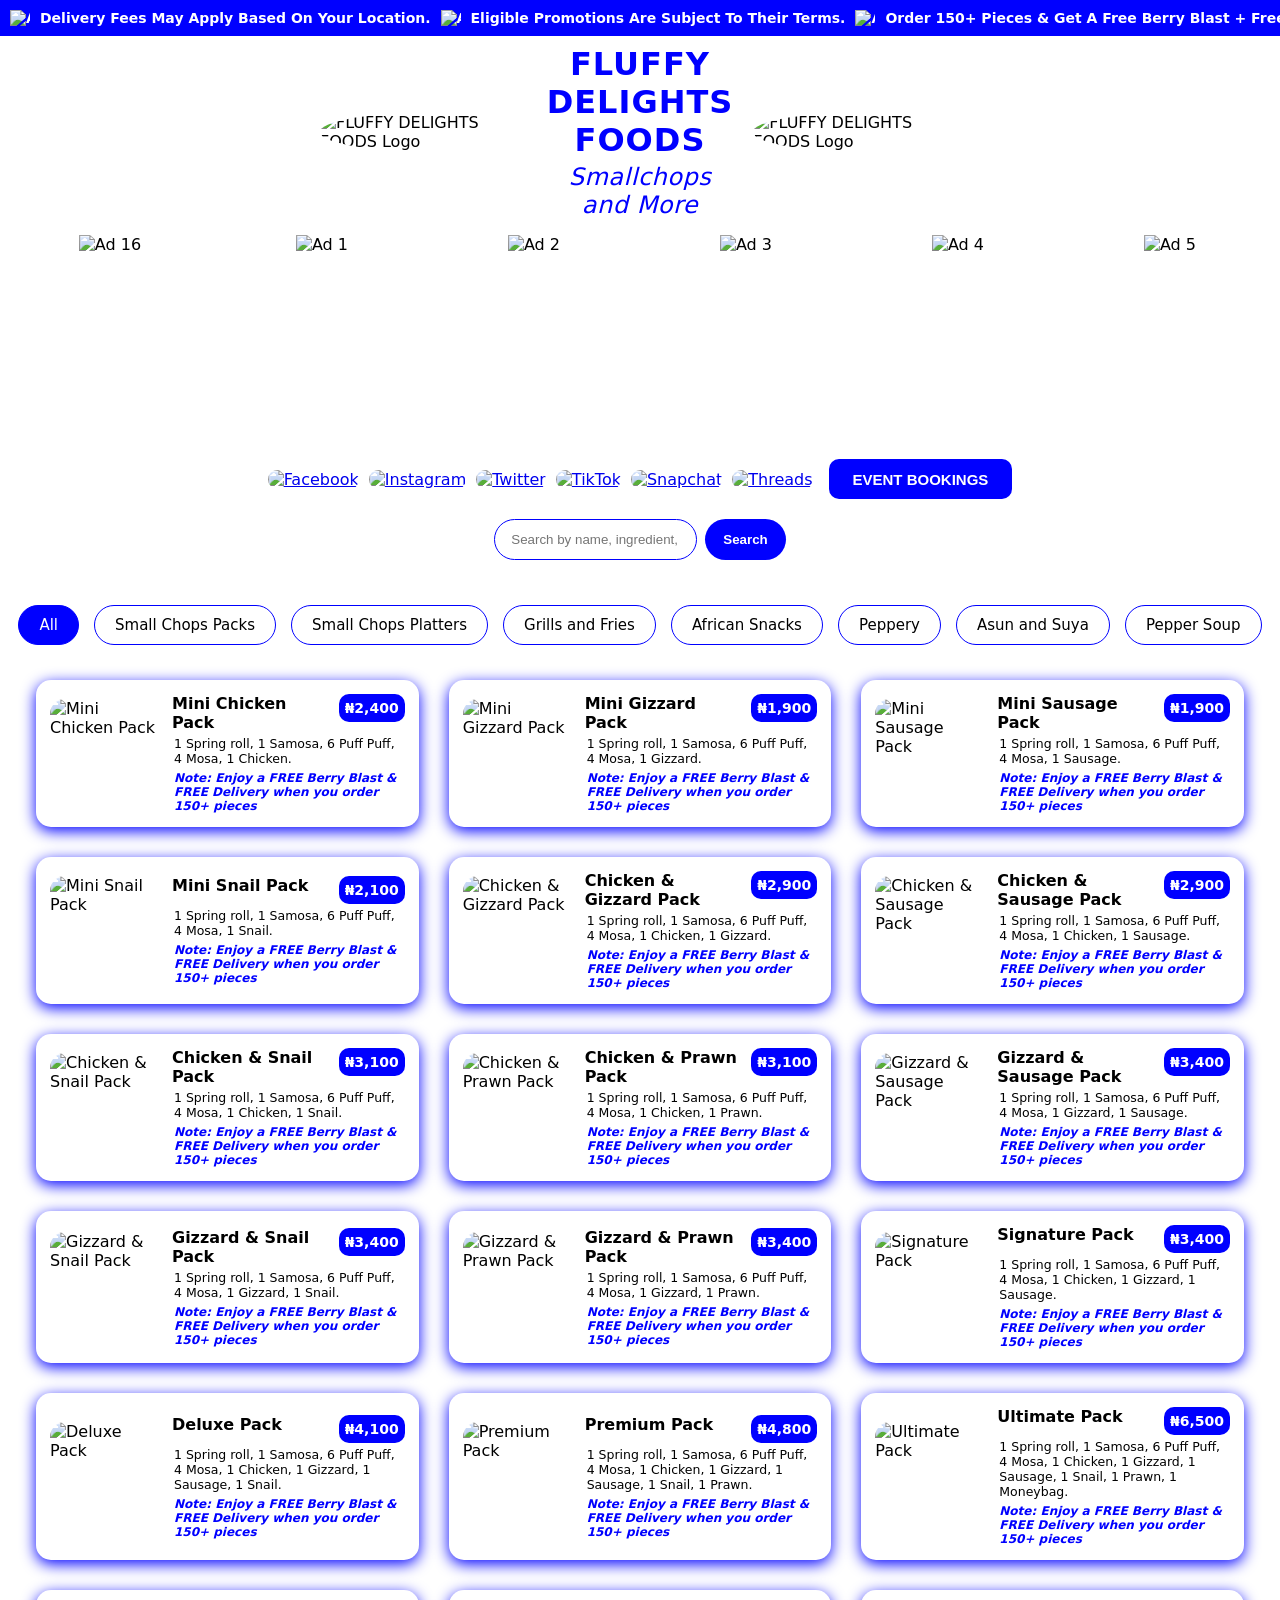
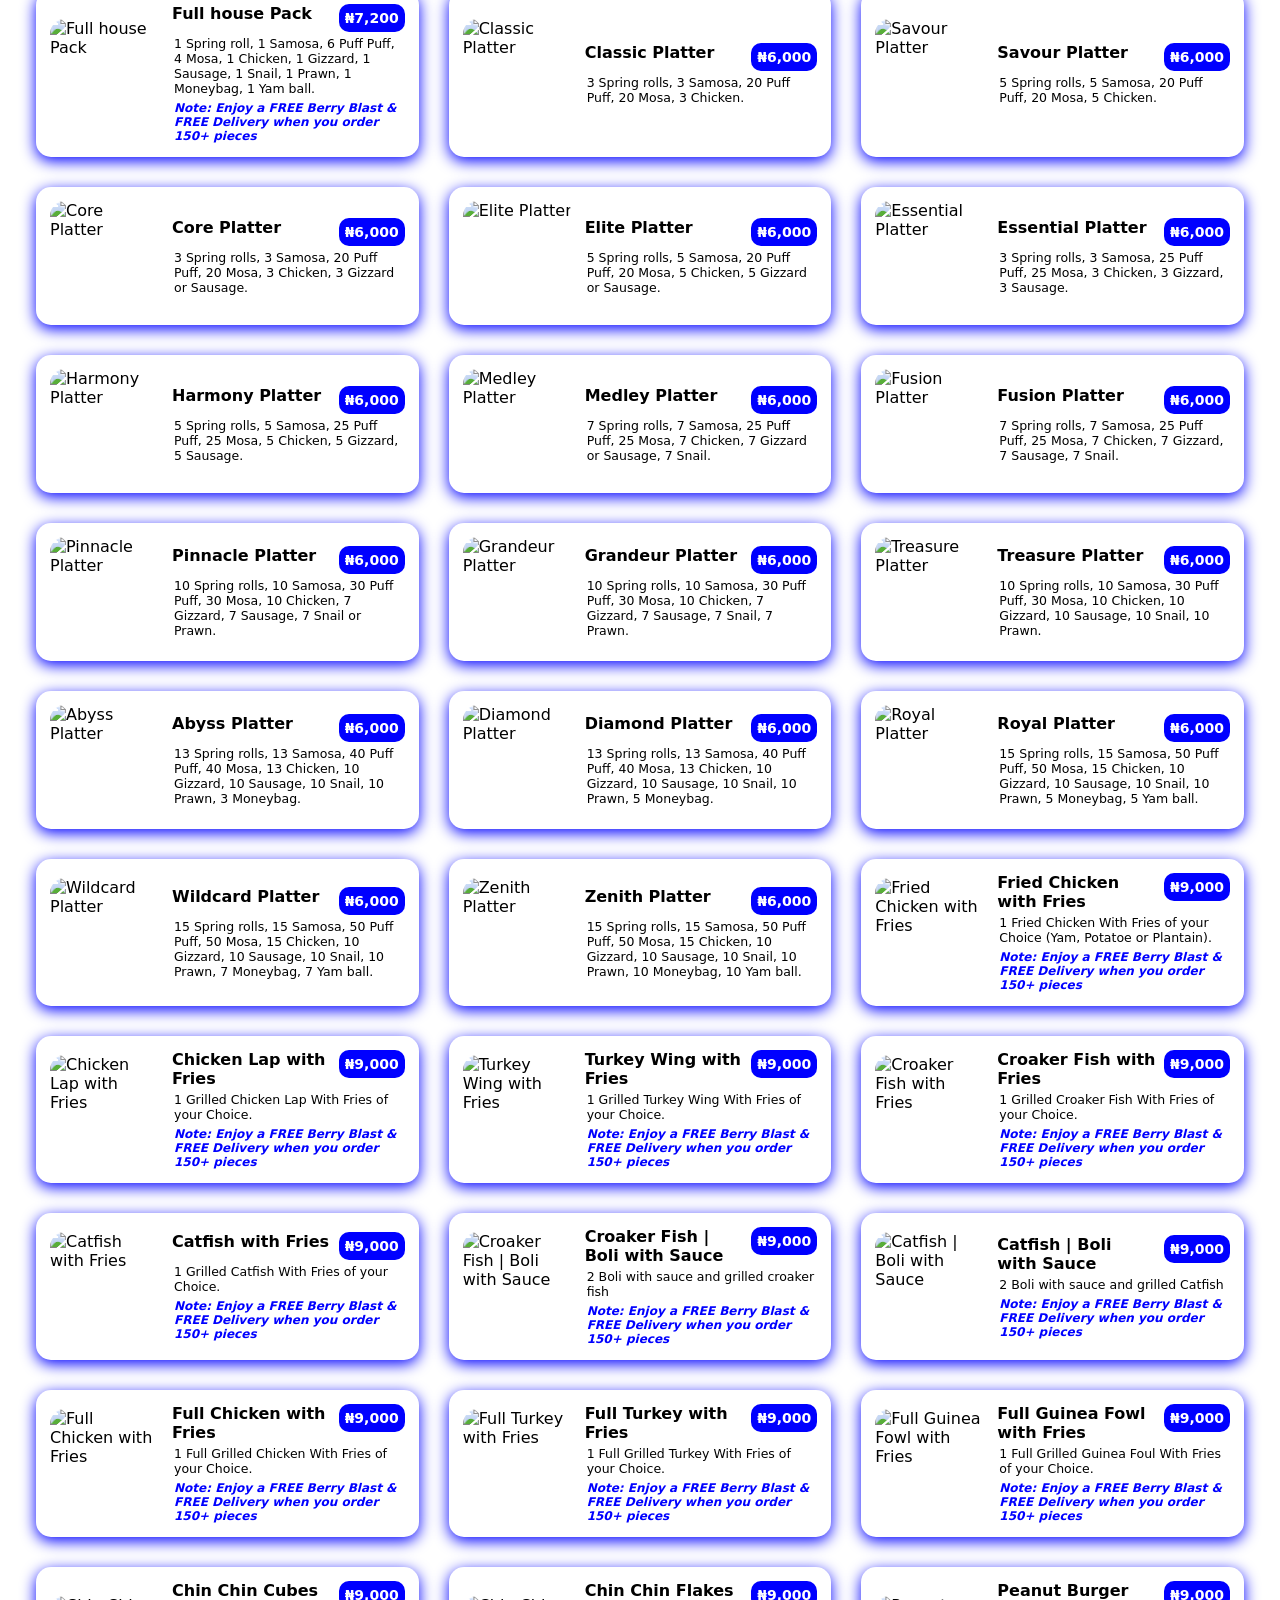
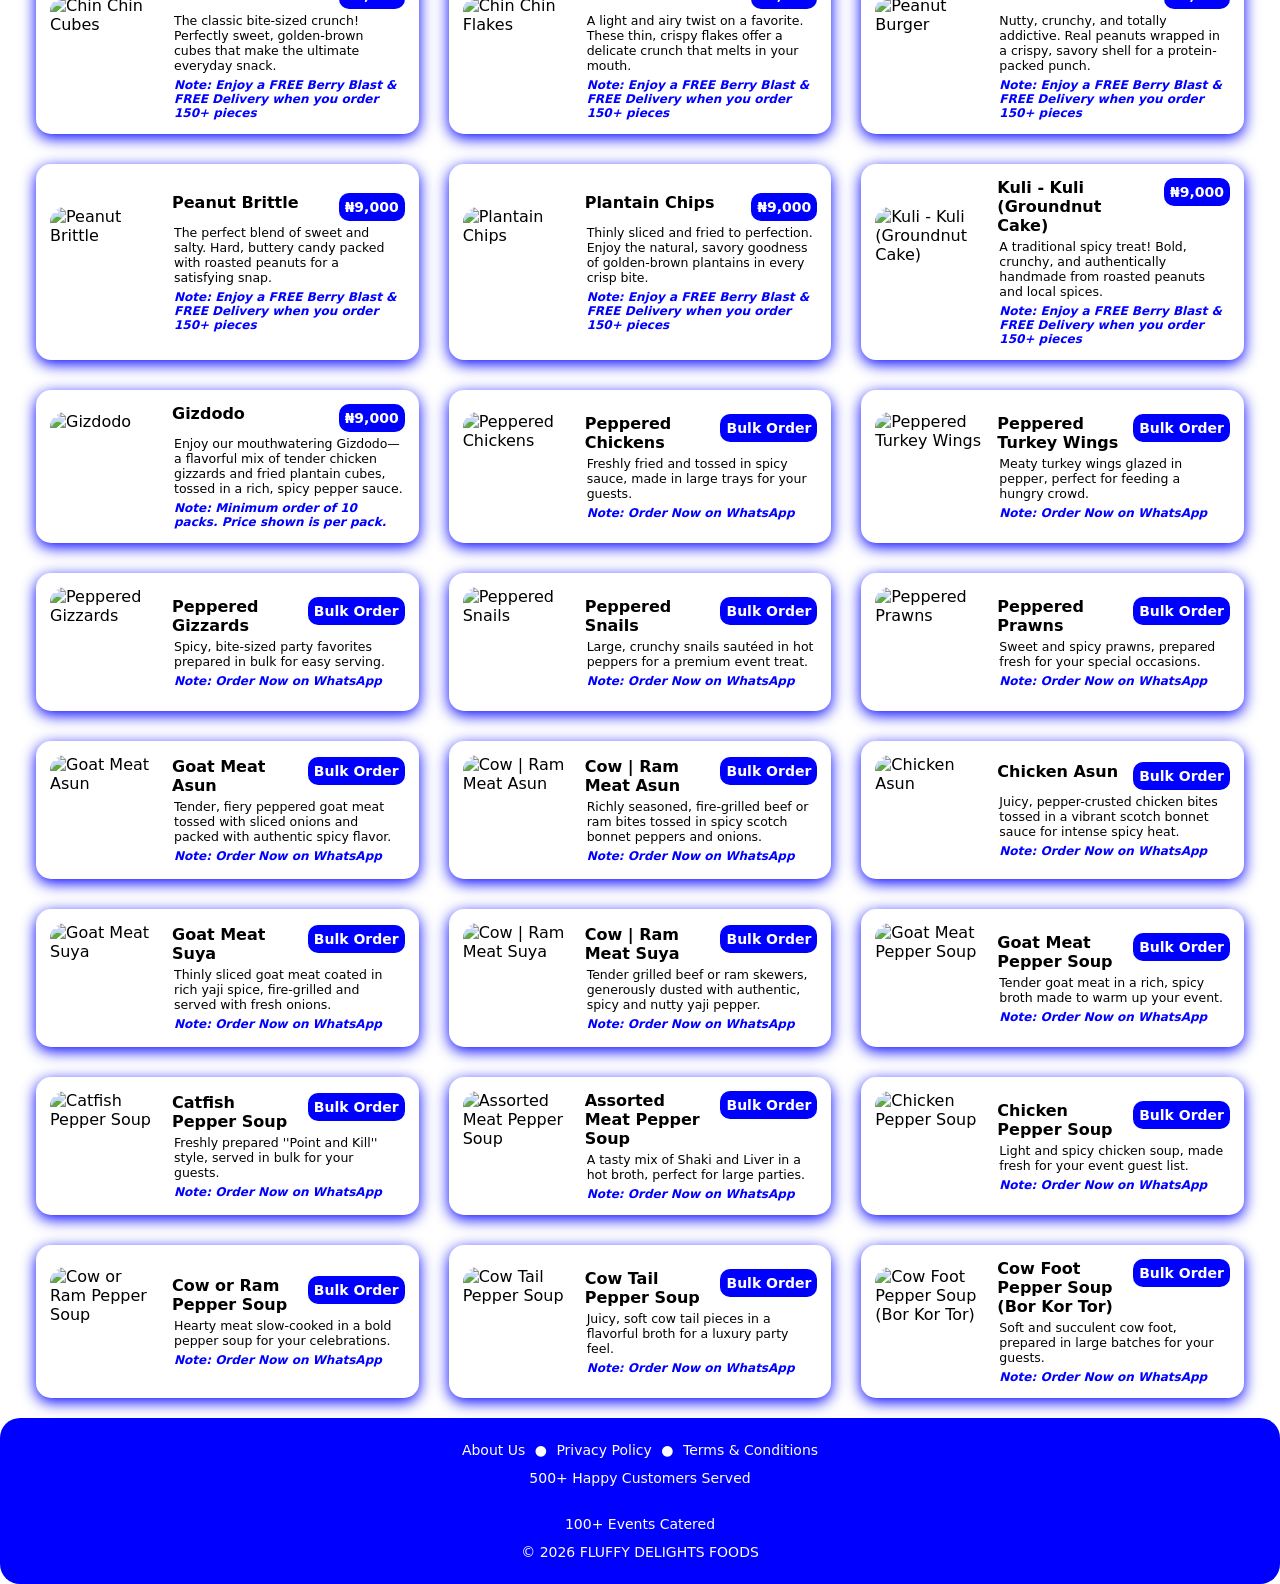
==== index.html @ ed309de6 "Add files via upload" ====
<!DOCTYPE html>
<html lang="en">
<head>
  <meta charset="UTF-8" />
  <meta name="viewport" content="width=device-width, initial-scale=1, viewport-fit=cover">
  <meta name="theme-color" content="#0000FF">
  <meta name="description" content="FLUFFY DELIGHTS FOODS — Small chops, grills, snacks and event catering. Order through WhatsApp.">
  <meta property="og:title" content="FLUFFY DELIGHTS FOODS">
  <meta property="og:description" content="Small chops, grills, snacks and event catering.">
  <meta property="og:type" content="website">
  <link rel="icon" href="icons/logo.svg" type="image/svg+xml">
  <link rel="stylesheet" href="style.css" />
  <title>FLUFFY DELIGHTS FOODS — Smallchops and More</title>
</head>

<body>
<!-- ===== SPLASH SCREEN ===== -->
<div id="splash-screen">
  <img src="icons/logo.svg" alt="Fluffy Delights Foods Logo" class="splash-logo">
</div>


  <!-- ===== HEADER ===== -->
<header>
  <div class="security-alert-bar">
      <div class="scroll-container">
          <span class="security-alert-text">
              <img src="icons/alert-icon.svg" alt="Alert" class="alert-icon">
              Delivery Fees May Apply Based On Your Location.
          </span>
        
          <span class="security-alert-text">
              <img src="icons/alert-icon.svg" alt="Alert" class="alert-icon">
              Eligible Promotions Are Subject To Their Terms.
          </span>
        
          <span class="security-alert-text">
              <img src="icons/alert-icon.svg" alt="Alert" class="alert-icon">
              Order 150+ Pieces & Get A Free Berry Blast + Free Delivery — Terms & Conditions Apply.
          </span>
        
          <span class="security-alert-text">
              <img src="icons/alert-icon.svg" alt="Alert" class="alert-icon">
              Planning An Event? Tap "EVENT BOOKINGS" To Reserve Your Spot On WhatsApp.
          </span>
        
          <span class="security-alert-text">
              <img src="icons/alert-icon.svg" alt="Alert" class="alert-icon">
              Freshly Made Small Chops & Pastries Prepared Daily.
          </span>
        
          <span class="security-alert-text">
              <img src="icons/alert-icon.svg" alt="Alert" class="alert-icon">
              Over 500+ Happy Customers Served & 100+ Events Catered.
          </span>
        
          <span class="security-alert-text">
              <img src="icons/alert-icon.svg" alt="Alert" class="alert-icon">
              Unbeatable Flavour & Quality For Weddings, Birthdays & Corporate Events.
          </span>
        
          <span class="security-alert-text">
              <img src="icons/alert-icon.svg" alt="Alert" class="alert-icon">
              Fast & Reliable Dispatch Riders Bring Your Order Straight To Your Door.
          </span>
        
          <span class="security-alert-text">
              <img src="icons/alert-icon.svg" alt="Alert" class="alert-icon">
              Fresh Ingredients Daily — Made With Care For Satisfying Every Craving.
          </span>
        
          <span class="security-alert-text">
              <img src="icons/alert-icon.svg" alt="Alert" class="alert-icon">
              Elevate Your Gatherings With Our Signature Small Chops Platters.
          </span>
        
          <span class="security-alert-text">
              <img src="icons/alert-icon.svg" alt="Alert" class="alert-icon">
              Bulk Peppered Meats, Suya & Pepper Soup Available For All Occasions.
          </span>
        
          <span class="security-alert-text">
              <img src="icons/alert-icon.svg" alt="Alert" class="alert-icon">
              Need Custom Packages For Your Next Event? Chat With Us Today.
          </span>
      </div>
  </div>

      <div class="logo left-logo">
        <img src="icons/logo.svg" alt="FLUFFY DELIGHTS FOODS Logo">
      </div>

      <div class="brand-block">
        <h1 class="brand">FLUFFY DELIGHTS FOODS</h1>
        <p class="slogan"><em>Smallchops and More</em></p>
      </div>

      <div class="logo right-logo">
        <img src="icons/logo.svg" alt="FLUFFY DELIGHTS FOODS Logo">
      </div>
</header>

  <!-- ===== HERO SECTION ===== -->
  <section class="hero">
    <div class="hero-slider-wrapper">
      <div class="hero-slider" id="heroSlider">
          <!-- Slide 1 -->
          <div class="slide active">
            <img src="images/ads-image/ad1.jpg" alt="Ad 1">
          </div>
          <!-- Slide 2 -->
          <div class="slide">
            <img src="images/ads-image/ad2.jpg" alt="Ad 2">
          </div>
          <!-- Slide 3 -->
          <div class="slide">
            <img src="images/ads-image/ad3.jpg" alt="Ad 3">
          </div>
          <!-- Slide 4 -->
          <div class="slide">
            <img src="images/ads-image/delivery1.jpg" alt="Ad 4">
          </div>
          <!-- Slide 5 -->
          <div class="slide">
            <img src="images/ads-image/ad4.jpg" alt="Ad 5">
          </div>
          <!-- Slide 6 -->
          <div class="slide">
            <img src="images/ads-image/ad5.jpg" alt="Ad 6">
          </div>
          <!-- Slide 7 -->
          <div class="slide">
            <img src="images/ads-image/ad6.jpg" alt="Ad 7">
          </div>
          <!-- Slide 8 -->
          <div class="slide">
            <img src="images/ads-image/delivery2.jpg" alt="Ad 8">
          </div>
          <!-- Slide 9 -->
          <div class="slide">
            <img src="images/ads-image/ad7.jpg" alt="Ad 9">
          </div>
          <!-- Slide 10 -->
          <div class="slide">
            <img src="images/ads-image/ad8.jpg" alt="Ad 10">
          </div>
          <!-- Slide 11 -->
          <div class="slide">
            <img src="images/ads-image/ad9.jpg" alt="Ad 11">
          </div>
          <!-- Slide 12 -->
          <div class="slide">
            <img src="images/ads-image/delivery3.png" alt="Ad 12">
          </div>
		      <!-- Slide 13 -->
          <div class="slide">
            <img src="images/ads-image/ad10.jpg" alt="Ad 13">
          </div>
		      <!-- Slide 14 -->
          <div class="slide">
            <img src="images/ads-image/ad11.jpg" alt="Ad 14">
          </div>
		      <!-- Slide 15 -->
          <div class="slide">
            <img src="images/ads-image/ad12.jpg" alt="Ad 15">
          </div>
		      <!-- Slide 16 -->
          <div class="slide">
            <img src="images/ads-image/delivery4.png" alt="Ad 16">
          </div>
      </div>
    </div>

      <div class="cta-row">
        <div class="social-icons">
          <a href="https://www.facebook.com/profile.php?id=61591201071237"><img src="icons/facebook.svg" alt="Facebook"></a>
          <a href="https://www.instagram.com/fluffy_delights_foods?igsh=bGd2MjNxODZhdTVv"><img src="icons/instagram.svg" alt="Instagram"></a>
          <a href="https://x.com/fluffydelifoods?t=sFm2RY4wuWcKCbXJcmjcpg&s=09"><img src="icons/twitter.svg" alt="Twitter"></a>
          <a href="https://www.tiktok.com/@fluffy_delights_foods?_r=1&_t=ZM-91b8thCp9ci"><img src="icons/tiktok.svg" alt="TikTok"></a>
          <a href="https://www.snapchat.com/add/fluffydelifoods?share_id=48Y5LKq58go&locale=en-US"><img src="icons/snapchat.svg" alt="Snapchat"></a>
          <a href="https://www.threads.com/@fluffy_delights_foods"><img src="icons/threads.svg" alt="Threads"></a>
        </div>

        <button class="cta" id="bookEventBtn">EVENT BOOKINGS</button>
      </div>
    </section>

    <!-- ===== SEARCH ===== -->
    <div class="search-row">
      <input type="text" id="searchInput" placeholder="Search by name, ingredient, or category..." onkeyup="searchProduct()" />
      <button onclick="searchProduct()">Search</button>
    </div>

    <!-- ===== CATEGORY ===== -->
    <nav class="categories" id="categories">
      <div class="chip active" data-category="all">All</div>
      <div class="chip" data-category="small chops packs">Small Chops Packs</div>
      <div class="chip" data-category="small chops platters">Small Chops Platters</div>
      <div class="chip" data-category="grills and fries">Grills and Fries</div>
      <div class="chip" data-category="african snacks">African Snacks</div>
      <div class="chip" data-category="peppery">Peppery</div>
      <div class="chip" data-category="asun and suya">Asun and Suya</div>
      <div class="chip" data-category="pepper soup">Pepper Soup</div>
    </nav>

    <!-- ===== PRODUCTS ===== -->
    <div class="products-desktop-wrapper">
      <section class="products" id="productsList"></section>
    </div>


    <!-- ===== FOOTER ===== -->
    <footer>
      <div class="footer-links">
        <a href="about.html">About Us</a> ●
        <a href="privacy.html">Privacy Policy</a> ●
        <a href="terms.html">Terms & Conditions</a>
      </div>

      <div class="footer-stats">
        <span>500+ Happy Customers Served</span>
        <span>100+ Events Catered</span>
      </div>

      <div class="footer-copyright">© <span id="copyright-year"></span> FLUFFY DELIGHTS FOODS</div>
    </footer>

  <script src="script.js"></script>
</body>
</html>
---- style.css ----
:root {
--accent: #0000FF;
--bg: #FFF;
--text: #000;
}

* { box-sizing: border-box; }


body {
font-family: "Poppins", system-ui, sans-serif;
background: var(--bg);
color: var(--text);
margin: 0;
padding: 0;
display: flex;
flex-direction: column;
min-height: 100vh;
}



/* ===== SPLASH SCREEN ===== */
#splash-screen {
  position: fixed;
  top: 0;
  left: 0;
  width: 100%;
  height: 100%;
  background-color: var(--accent);
  display: flex;
  justify-content: center;
  align-items: center;
  z-index: 9999;
  transition: opacity 0.5s ease, visibility 0.5s ease;
}

.splash-logo {
  width: 250px;
  height: 250px;
  border-radius: 50%;
  object-fit: cover;
  animation: splash-pulse 1.8s ease-in-out infinite;
}

#splash-screen.fade-out {
  opacity: 0;
  visibility: hidden;
  pointer-events: none;
}

@keyframes splash-pulse {
  0% { transform: scale(0.95); opacity: 0.8; }
  50% { transform: scale(1.05); opacity: 1; }
  100% { transform: scale(0.95); opacity: 0.8; }
}



/* ===== HEADER ===== */
header {
  display: flex;
  align-items: center;
  margin-top: 35px;
  padding-top: env(safe-area-inset-top);
  padding-right: 16px;
  padding-left: 16px;
  gap: 8px;
}

.logo img {
  width: auto;
  height: 50px;
  border-radius: 50%;
  object-fit: cover;
}

.brand-block {
  flex: 1;
  text-align: center;
}

.brand {
  font-size: 1.1rem;
  font-weight: 700;
  color: var(--accent);
  margin: 0;
  text-align: center;
}

.slogan {
  font-size: 0.85rem;
  letter-spacing: 0.5px;
  color: var(--accent);
  margin: 0px;
  font-style: italic;
}


/* ===== SECURITY ALERT BAR ===== */
.security-alert-bar {
    background-color: var(--accent);
    color: #FFFFFF;
    padding: 5px;
    position: fixed;
    top: 0;
    left: 0;
    width: 100%;
    z-index: 1000;
    overflow: hidden;
}

.scroll-container {
    display: flex;
    width: max-content;
    animation: scroll-text 60s linear infinite;
}

.security-alert-text {
    display: flex;
    align-items: center;
    white-space: nowrap;
    padding-right: 10px;
    font-size: 14px;
    font-weight: 500;
}

.alert-icon {
    width: 20px;
    height: auto;
    margin-right: 10px;
}

@keyframes scroll-text {
    0% {
        transform: translateX(10vw);
    }
    100% {
        transform: translateX(-95%);
    }
}


/* ===== HERO ===== */
.hero {
  margin-top: 2px;
  text-align: center;
}

.hero-slider-wrapper {
  position: relative;
  width: 100%;
  max-width: 100vw;
  overflow: hidden;
  display: flex;
  justify-content: center;
}

.hero-slider {
  display: flex;
  gap: 12px;
  width: 100%;
  padding: 4px 0;
  will-change: transform;
  overflow: visible;
 /* Centering 2 slides (170px * 2 = 340px + 12px gap = 352px / 2 = 176px) */
  padding-left: calc(50% - 176px);
}

.slide {
  flex: 0 0 170px;
  height: 170px;
  border-radius: 15px;
  overflow: hidden;
}

.slide img {
  width: 100%;
  height: 100%;
  object-fit: cover;
}


/* ===== CTA ROW ===== */
.cta-row {
display: flex;
justify-content: center;
gap: 12px;
margin-top: 8px;
padding-right: 16px;
padding-left: 16px;
}

.social-icons {
display: flex;
gap: 6px;
align-items: center;
}

.social-icons a img {
height: 34px;
width: auto;
border-radius: 10px;
}

.social-icons a img:hover {
transform: scale(1.1);
}

.cta {
background: var(--accent);
color: #fff;
padding: 10px 7px;
border-radius: 10px;
font-weight: 600;
border: none;
text-align: center;
height: 34px;
cursor: pointer;
white-space: nowrap;
}

.cta:hover {
transform: scale(1.1);
}


@keyframes pulse {
0% { transform: scale(1); opacity: 1; }
50% { transform: scale(1.08); opacity: 0.9; }
100% { transform: scale(1); opacity: 1; }
}


/* ===== SEARCH ===== */
.search-row {
display: flex;
gap: 8px;
margin-top: 10px;
padding-right: 16px;
padding-left: 16px;
}

.search-row input {
flex: 1;
padding: 12px 16px;
border-radius: 999px;
border: 1px solid var(--accent);
outline: none;
}

.search-row button {
background: var(--accent);
color: #fff;
border: none;
padding: 12px 18px;
border-radius: 999px;
font-weight: 600;
cursor: pointer;
}


/* ===== CATEGORIES ===== */
.categories {
display: flex;
gap: 12px;
overflow-x: auto;
padding: 10px 16px;
margin-top: 5px;
}

.chip {
white-space: nowrap;
padding: 8px 14px;
border-radius: 999px;
background: #fff;
border: 1px solid var(--accent);
font-size: 14px;
cursor: pointer;
}

.chip.active {
background: var(--accent);
color: #fff;
border-color: var(--accent);
}


/* ===== PRODUCTS ===== */
.products {
display: flex;
flex-direction: column;
gap: 18px;
margin-top: 10px;
padding-right: 16px;
padding-left: 16px;
}

.product-card {
display: flex;
gap: 12px;
align-items: center;
background: #fff;
padding: 10px;
border-radius: 15px;
box-shadow: 0 1px 7px var(--accent);
transition: transform 0.2s ease;
cursor: pointer;
}

.prod-meta {
  flex: 1;
  min-width: 0;
}

.product-card:hover { transform: scale(1.03); }

.product-card img {
width: 110px;
height: 110px;
border-radius: 15px;
object-fit: cover;
animation: pulse 2s infinite;
}

.prod-meta h3 {
margin: 0 0 6px 0;
font-size: 16px;
}

.prod-meta p {
font-size: 12.5px;
color: #000;
margin: 0 2px;
}


/* ===== PRODUCT HEADER (name + price box) ===== */
.prod-header {
display: flex;
justify-content: space-between;
align-items: flex-start;
gap: 8px;
margin-bottom: 4px;
}

.prod-header h3 {
margin: 0;
font-size: 15px;
font-weight: 600;
color: #000;
word-break: break-word;
}


/* ===== PRICE BOX ===== */
.price-box {
background: var(--accent);
color: #FFF;
padding: 6px;
border-radius: 10px;
font-size: 14px;
font-weight: 600;
white-space: nowrap;
text-align: center;
}


/* ===== ABOUT, PRIVACY, TERMS CONTAINER MATCHING PRODUCTS ===== */
.about-container, .privacy-container, .terms-container {
  padding-right: 16px;
  padding-left: 16px;
  margin-top: 10px;
  line-height: 1.4;
}

.about-container, .privacy-container, .terms-container, .products-desktop-wrapper {
  margin-bottom: 20px;
}


/* ===== FOOTER ===== */
footer {
  background: var(--accent);
  color: #FFF;
  text-align: center;
  font-size: 14px;
  font-weight: 500;
  padding: 12px 0;
  border-radius: 15px;
  margin-top: auto;
}

footer a {
  color: #FFF;
  text-decoration: none;
  margin: 0 5px;
  font-weight: 500;
}


/* ===== PRODUCT NOTE STYLE ===== */
.prod-meta p.note {
  color: var(--accent);
  font-style: italic;    
  font-size: 12px;
  padding-top: 5px;
  font-weight: 600;
}

.note::before {
  content: "Note: ";
  font-weight: 600;
}


/* ===== Footer links container ===== */
.footer-links {
  margin-bottom: 5px;
}


/* ===== Copyright text ===== */
.footer-copyright {
  font-size: 14px;
}

footer a:hover {
  text-decoration: underline;
}


/* ===== FOOTER Stats Layout ===== */
.footer-stats {
  display: flex;
  flex-direction: column;
  align-items: center;
  justify-content: center;
  gap: 8px;
  font-size: 14px;
  margin-top: 5px;
  margin-bottom: 5px;
}

.footer-stats span {
  display: block;
  white-space: nowrap;
  text-align: center;
}



/* =PREVENT IMAGE SAVING & LONG PRESS= Disable mobile tap/hold popups & selections on images */
img {
  -webkit-touch-callout: none; /* Disables long-press menu on iOS Safari */
  -webkit-user-select: none;   /* Safari */
  -khtml-user-select: none;    /* Konqueror HTML */
  -moz-user-select: none;      /* Old Firefox */
  -ms-user-select: none;       /* Internet Explorer/Edge */
  user-select: none;          /* Non-prefixed version, currently supported by Chrome, Edge, Opera and Firefox */
  -webkit-user-drag: none;     /* Disables image dragging in WebKit browsers */
}



/* ==========================================
   ===== DESKTOP Responsive Overrides ======
   ========================================== */

@media screen and (min-width: 768px) {
    header {
      margin-top: 35px;
      padding: 10px 25%;
      border-radius: 15px;
      gap: 20px;
    }


  /* ===== SECURITY ALERT BAR ===== */
  .security-alert-bar {
      background-color: var(--accent);
      color: #FFFFFF;
      padding: 10px;
      position: fixed;
      top: 0;
      left: 0;
      width: 100%;
      z-index: 1000;
      overflow: hidden;
  }

  .scroll-container {
      display: flex;
      width: max-content;
      animation: scroll-text 60s linear infinite;
  }

  .security-alert-text {
      display: flex;
      align-items: center;
      white-space: nowrap;
      padding-right: 10px;
      font-size: 14px;
      font-weight: 700;
  }

  .alert-icon {
      width: 20px;
      height: auto;
      margin-right: 10px;
  }

  @keyframes scroll-text {
      0% {
          transform: translateX(10vw);
      }
      100% {
          transform: translateX(-95%);
      }
  }


    .logo img {
      height: 70px;
    }

    .brand {
      font-size: 2rem;
      letter-spacing: 1px;
    }

    .slogan {
      font-size: 1.5rem;
      margin-top: 4px;
    }


  
  /* Centering 2 desktop slides (200px * 2 = 400px + 12px gap = 412px / 2 = 206px) */
    .hero-slider {
      padding-left: calc(50% - 206px);
    }
  
    .slide {
      flex: 0 0 200px;
      height: 200px; 
    }


  
    .cta-row {
      margin-top: 20px;
      justify-content: center;
      gap: 16px;
    }

    .social-icons {
      gap: 10px;
    }

    .social-icons a img {
      height: 40px;
      width: 32px;
    }

    .cta {
      height: 40px;
      padding: 0 24px;
      font-size: 15px;
      display: flex;
      align-items: center;
    }

    .search-row {
      max-width: 600px;
      margin: 20px auto 20px auto;
    }

    .categories {
      justify-content: center;
      overflow-x: visible;
      flex-wrap: nowrap;
      gap: 15px;
      margin-top: 15px;
      padding: 10px;
    }

    .chip {
      font-size: 15px;
      padding: 10px 20px;
      transition: all 0.2s ease-in-out;
    }

    .chip:hover {
      background-color: rgba(0, 0, 255, 0.1);
      transform: scale(1.1);
    }


    /* ===== DESKTOP GRID SYSTEM FOR PRODUCTS ===== */
    .products-desktop-wrapper {
      display: flex;
      justify-content: center;
      width: 100%;
      margin-top: 15px;
      padding: 0 20px;
    }

    .products {
      display: grid;
      grid-template-columns: repeat(auto-fill, minmax(360px, 1fr));
      gap: 30px;
      width: 100%;
      max-width: 1400px;
    }

    .product-card {
      padding: 14px;
      box-shadow: 0 4px 15px var(--accent);
      height: 100%;
    }

    .product-card img {
      width: 110px;
      height: 110px;
      flex-shrink: 0;
    }

    .prod-meta h3 {
      font-size: 16px;
    }

    .prod-header h3 {
      font-size: 16px;
      font-weight: 700;
    }

    .about-container, .privacy-container, .terms-container {
      max-width: 1200px;
      margin-left: auto;
      margin-right: auto;
      padding-right: 30px;
      padding-left: 30px;
    }


    /* ===== FOOTER ALIGNMENT ENHANCEMENTS ===== */
    footer {
      padding: 24px;
      margin-top: auto;
      border-radius: 20px;
    }

    .footer-stats {
      gap: 30px;
      font-size: 14px;
      margin: 12px 0;
    }
}
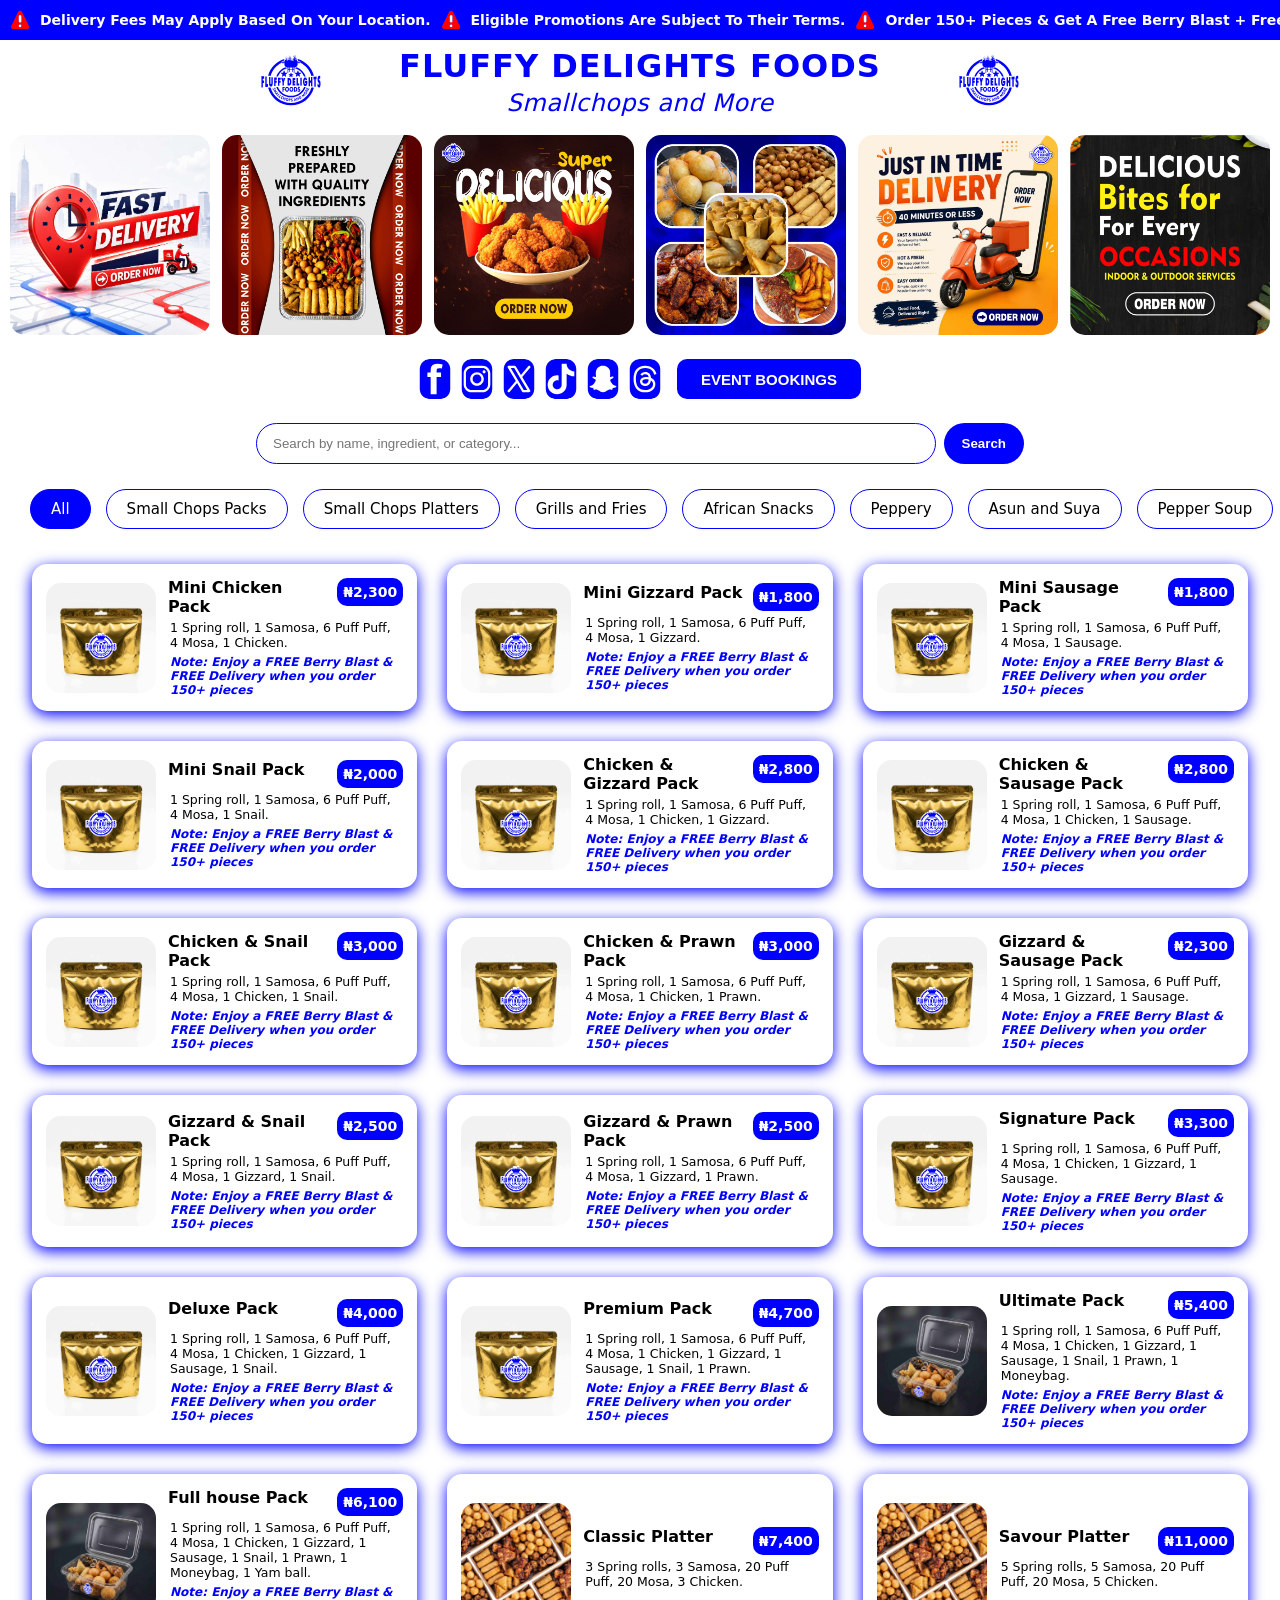
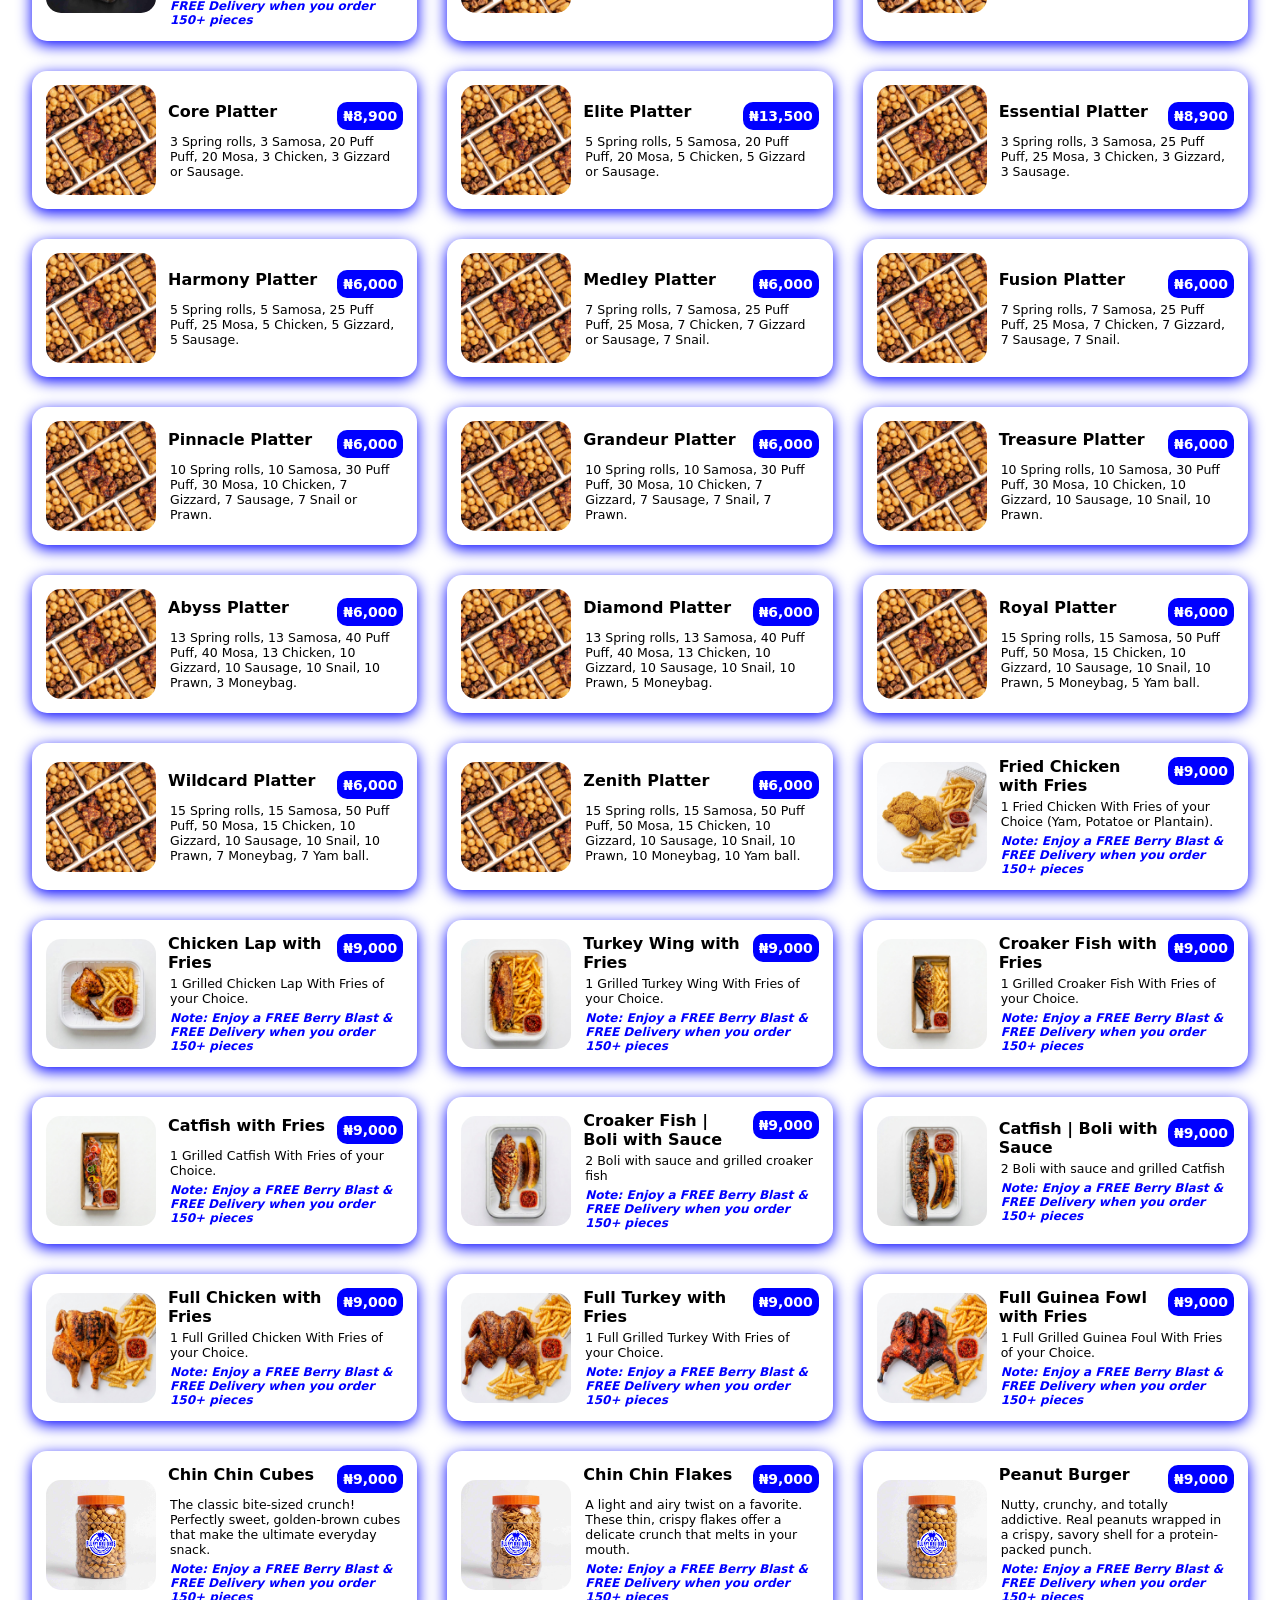
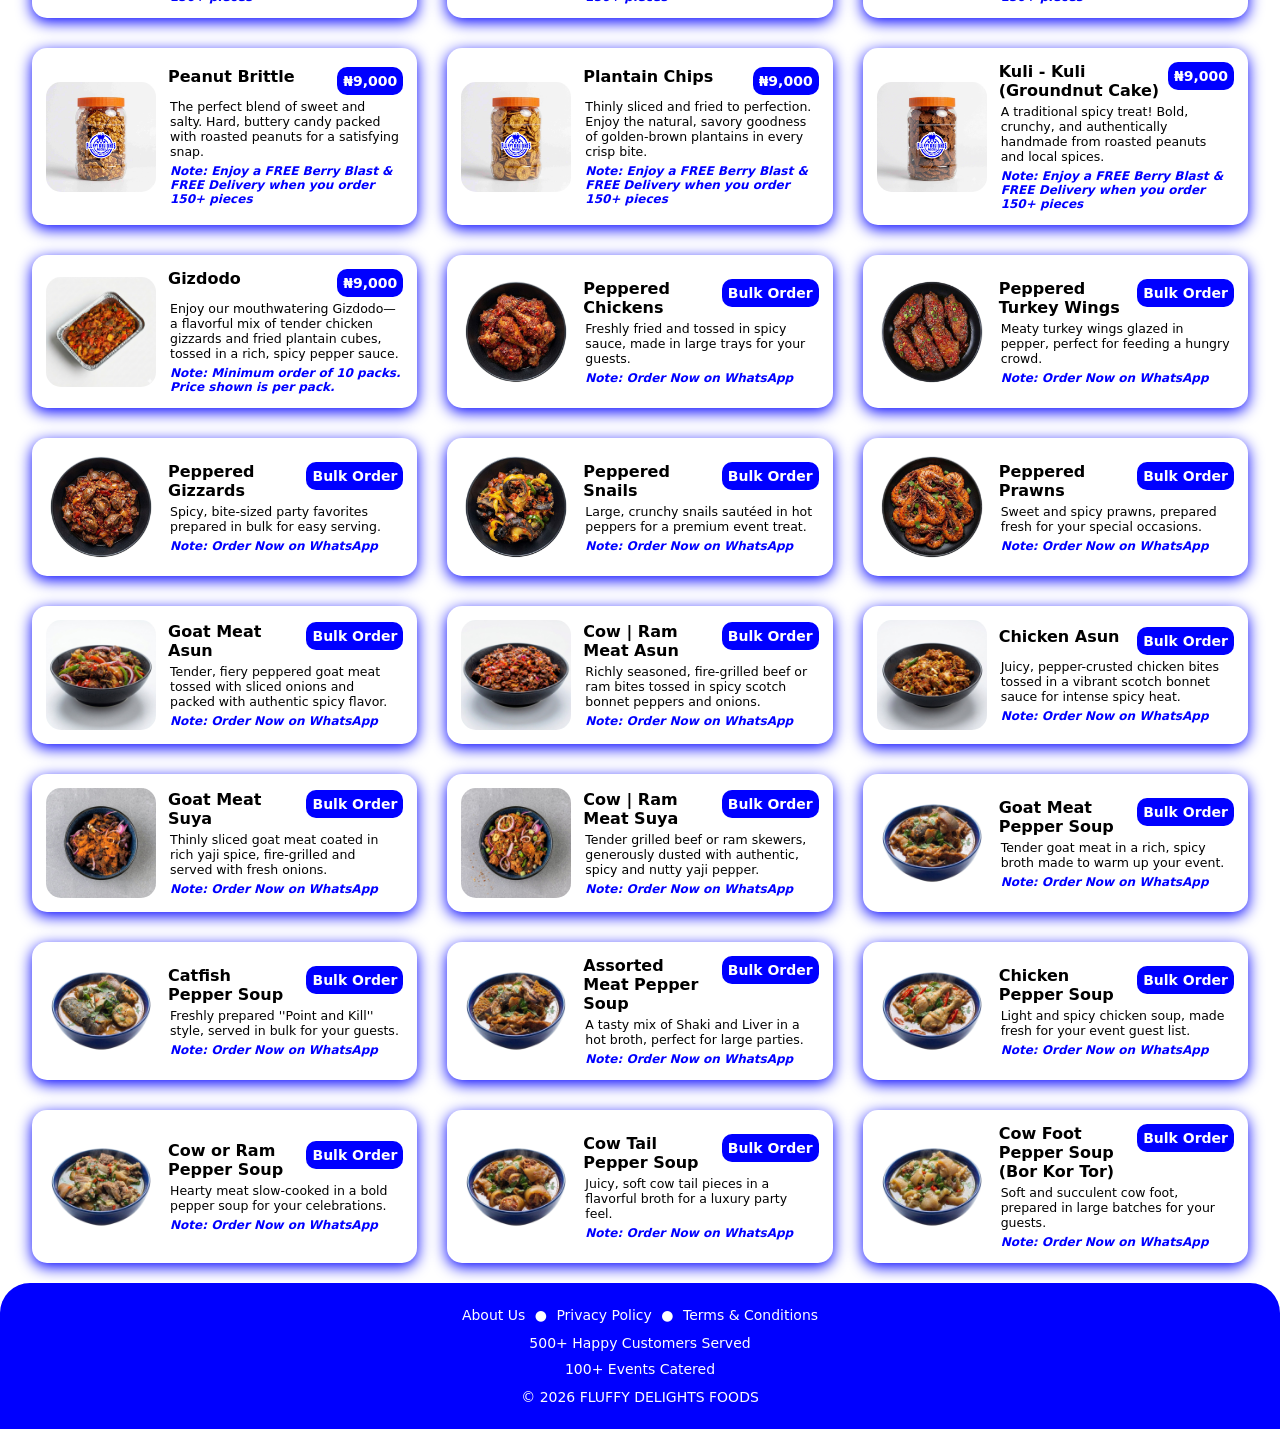
==== commit 8bef35b2: "Add files via upload" ====
--- a/index.html
+++ b/index.html
@@ -106,67 +106,67 @@
       <div class="hero-slider" id="heroSlider">
           <!-- Slide 1 -->
           <div class="slide active">
-            <img src="images/ads-image/ad1.jpg" alt="Ad 1">
+            <img src="images/ads-image/image-001.jpg" alt="Ad 1">
           </div>
           <!-- Slide 2 -->
           <div class="slide">
-            <img src="images/ads-image/ad2.jpg" alt="Ad 2">
+            <img src="images/ads-image/image-002.jpg" alt="Ad 2">
           </div>
           <!-- Slide 3 -->
           <div class="slide">
-            <img src="images/ads-image/ad3.jpg" alt="Ad 3">
+            <img src="images/ads-image/image-003.jpg" alt="Ad 3">
           </div>
           <!-- Slide 4 -->
           <div class="slide">
-            <img src="images/ads-image/delivery1.jpg" alt="Ad 4">
+            <img src="images/ads-image/delivery-1.jpg" alt="Ad 4">
           </div>
           <!-- Slide 5 -->
           <div class="slide">
-            <img src="images/ads-image/ad4.jpg" alt="Ad 5">
+            <img src="images/ads-image/image-004.jpg" alt="Ad 5">
           </div>
           <!-- Slide 6 -->
           <div class="slide">
-            <img src="images/ads-image/ad5.jpg" alt="Ad 6">
+            <img src="images/ads-image/image-005.jpg" alt="Ad 6">
           </div>
           <!-- Slide 7 -->
           <div class="slide">
-            <img src="images/ads-image/ad6.jpg" alt="Ad 7">
+            <img src="images/ads-image/image-006.jpg" alt="Ad 7">
           </div>
           <!-- Slide 8 -->
           <div class="slide">
-            <img src="images/ads-image/delivery2.jpg" alt="Ad 8">
+            <img src="images/ads-image/delivery-2.jpg" alt="Ad 8">
           </div>
           <!-- Slide 9 -->
           <div class="slide">
-            <img src="images/ads-image/ad7.jpg" alt="Ad 9">
+            <img src="images/ads-image/image-007.jpg" alt="Ad 9">
           </div>
           <!-- Slide 10 -->
           <div class="slide">
-            <img src="images/ads-image/ad8.jpg" alt="Ad 10">
+            <img src="images/ads-image/image-008.jpg" alt="Ad 10">
           </div>
           <!-- Slide 11 -->
           <div class="slide">
-            <img src="images/ads-image/ad9.jpg" alt="Ad 11">
+            <img src="images/ads-image/image-009.jpg" alt="Ad 11">
           </div>
           <!-- Slide 12 -->
           <div class="slide">
-            <img src="images/ads-image/delivery3.png" alt="Ad 12">
+            <img src="images/ads-image/delivery-3.jpg" alt="Ad 12">
           </div>
 		      <!-- Slide 13 -->
           <div class="slide">
-            <img src="images/ads-image/ad10.jpg" alt="Ad 13">
+            <img src="images/ads-image/image-010.jpg" alt="Ad 13">
           </div>
 		      <!-- Slide 14 -->
           <div class="slide">
-            <img src="images/ads-image/ad11.jpg" alt="Ad 14">
+            <img src="images/ads-image/image-011.jpg" alt="Ad 14">
           </div>
 		      <!-- Slide 15 -->
           <div class="slide">
-            <img src="images/ads-image/ad12.jpg" alt="Ad 15">
+            <img src="images/ads-image/image-012.jpg" alt="Ad 15">
           </div>
 		      <!-- Slide 16 -->
           <div class="slide">
-            <img src="images/ads-image/delivery4.png" alt="Ad 16">
+            <img src="images/ads-image/delivery-4.jpg" alt="Ad 16">
           </div>
       </div>
     </div>
--- a/style.css
+++ b/style.css
@@ -1,23 +1,21 @@
 :root {
---accent: #0000FF;
---bg: #FFF;
---text: #000;
+  --accent: #0000FF;
+  --bg: #FFF;
+  --text: #000;
 }
 
 * { box-sizing: border-box; }
 
-
 body {
-font-family: "Poppins", system-ui, sans-serif;
-background: var(--bg);
-color: var(--text);
-margin: 0;
-padding: 0;
-display: flex;
-flex-direction: column;
-min-height: 100vh;
-}
-
+  font-family: "Poppins", system-ui, sans-serif;
+  background: var(--bg);
+  color: var(--text);
+  margin: 0;
+  padding: 0;
+  display: flex;
+  flex-direction: column;
+  min-height: 100vh;
+}
 
 
 /* ===== SPLASH SCREEN ===== */
@@ -56,7 +54,6 @@
 }
 
 
-
 /* ===== HEADER ===== */
 header {
   display: flex;
@@ -99,36 +96,36 @@
 
 /* ===== SECURITY ALERT BAR ===== */
 .security-alert-bar {
-    background-color: var(--accent);
-    color: #FFFFFF;
-    padding: 5px;
-    position: fixed;
-    top: 0;
-    left: 0;
-    width: 100%;
-    z-index: 1000;
-    overflow: hidden;
+  background-color: var(--accent);
+  color: #FFFFFF;
+  padding: 5px;
+  position: fixed;
+  top: 0;
+  left: 0;
+  width: 100%;
+  z-index: 1000;
+  overflow: hidden;
 }
 
 .scroll-container {
-    display: flex;
-    width: max-content;
-    animation: scroll-text 60s linear infinite;
+  display: flex;
+  width: max-content;
+  animation: scroll-text 60s linear infinite;
 }
 
 .security-alert-text {
-    display: flex;
-    align-items: center;
-    white-space: nowrap;
-    padding-right: 10px;
-    font-size: 14px;
-    font-weight: 500;
+  display: flex;
+  align-items: center;
+  white-space: nowrap;
+  padding-right: 10px;
+  font-size: 14px;
+  font-weight: 500;
 }
 
 .alert-icon {
-    width: 20px;
-    height: auto;
-    margin-right: 10px;
+  width: 20px;
+  height: auto;
+  margin-right: 10px;
 }
 
 @keyframes scroll-text {
@@ -183,129 +180,129 @@
 
 /* ===== CTA ROW ===== */
 .cta-row {
-display: flex;
-justify-content: center;
-gap: 12px;
-margin-top: 8px;
-padding-right: 16px;
-padding-left: 16px;
+  display: flex;
+  justify-content: center;
+  gap: 12px;
+  margin-top: 8px;
+  padding-right: 16px;
+  padding-left: 16px;
 }
 
 .social-icons {
-display: flex;
-gap: 6px;
-align-items: center;
+  display: flex;
+  gap: 6px;
+  align-items: center;
 }
 
 .social-icons a img {
-height: 34px;
-width: auto;
-border-radius: 10px;
+  height: 34px;
+  width: auto;
+  border-radius: 10px;
 }
 
 .social-icons a img:hover {
-transform: scale(1.1);
+  transform: scale(1.1);
 }
 
 .cta {
-background: var(--accent);
-color: #fff;
-padding: 10px 7px;
-border-radius: 10px;
-font-weight: 600;
-border: none;
-text-align: center;
-height: 34px;
-cursor: pointer;
-white-space: nowrap;
+  background: var(--accent);
+  color: #fff;
+  padding: 10px 7px;
+  border-radius: 10px;
+  font-weight: 600;
+  border: none;
+  text-align: center;
+  height: 34px;
+  cursor: pointer;
+  white-space: nowrap;
 }
 
 .cta:hover {
-transform: scale(1.1);
+  transform: scale(1.1);
 }
 
 
 @keyframes pulse {
-0% { transform: scale(1); opacity: 1; }
-50% { transform: scale(1.08); opacity: 0.9; }
-100% { transform: scale(1); opacity: 1; }
+  0% { transform: scale(1); opacity: 1; }
+  50% { transform: scale(1.08); opacity: 0.9; }
+  100% { transform: scale(1); opacity: 1; }
 }
 
 
 /* ===== SEARCH ===== */
 .search-row {
-display: flex;
-gap: 8px;
-margin-top: 10px;
-padding-right: 16px;
-padding-left: 16px;
+  display: flex;
+  gap: 8px;
+  margin-top: 10px;
+  padding-right: 16px;
+  padding-left: 16px;
 }
 
 .search-row input {
-flex: 1;
-padding: 12px 16px;
-border-radius: 999px;
-border: 1px solid var(--accent);
-outline: none;
+  flex: 1;
+  padding: 12px 16px;
+  border-radius: 999px;
+  border: 1px solid var(--accent);
+  outline: none;
 }
 
 .search-row button {
-background: var(--accent);
-color: #fff;
-border: none;
-padding: 12px 18px;
-border-radius: 999px;
-font-weight: 600;
-cursor: pointer;
+  background: var(--accent);
+  color: #fff;
+  border: none;
+  padding: 12px 18px;
+  border-radius: 999px;
+  font-weight: 600;
+  cursor: pointer;
 }
 
 
 /* ===== CATEGORIES ===== */
 .categories {
-display: flex;
-gap: 12px;
-overflow-x: auto;
-padding: 10px 16px;
-margin-top: 5px;
+  display: flex;
+  gap: 12px;
+  overflow-x: auto;
+  padding: 10px 16px;
+  margin-top: 5px;
 }
 
 .chip {
-white-space: nowrap;
-padding: 8px 14px;
-border-radius: 999px;
-background: #fff;
-border: 1px solid var(--accent);
-font-size: 14px;
-cursor: pointer;
+  white-space: nowrap;
+  padding: 8px 14px;
+  border-radius: 999px;
+  background: #fff;
+  border: 1px solid var(--accent);
+  font-size: 14px;
+  cursor: pointer;
 }
 
 .chip.active {
-background: var(--accent);
-color: #fff;
-border-color: var(--accent);
+  background: var(--accent);
+  color: #fff;
+  border-color: var(--accent);
 }
 
 
 /* ===== PRODUCTS ===== */
 .products {
-display: flex;
-flex-direction: column;
-gap: 18px;
-margin-top: 10px;
-padding-right: 16px;
-padding-left: 16px;
+  display: flex;
+  flex-direction: column;
+  gap: 18px;
+  margin-top: 10px;
+  padding-right: 16px;
+  padding-left: 16px;
 }
 
 .product-card {
-display: flex;
-gap: 12px;
-align-items: center;
-background: #fff;
-padding: 10px;
-border-radius: 15px;
-box-shadow: 0 1px 7px var(--accent);
-transition: transform 0.2s ease;
-cursor: pointer;
+  display: flex;
+  gap: 12px;
+  align-items: center;
+  background: #fff;
+  padding: 10px;
+  border-radius: 15px;
+  box-shadow: 0 1px 7px var(--accent);
+  transition: transform 0.2s ease;
+  cursor: pointer;
 }
 
 .prod-meta {
@@ -313,68 +310,90 @@
   min-width: 0;
 }
 
-.product-card:hover { transform: scale(1.03); }
+.product-card:hover {
+  transform: scale(1.03);
+}
 
 .product-card img {
-width: 110px;
-height: 110px;
-border-radius: 15px;
-object-fit: cover;
-animation: pulse 2s infinite;
+  width: 110px;
+  height: 110px;
+  border-radius: 15px;
+  object-fit: cover;
+  animation: pulse 2s infinite;
 }
 
 .prod-meta h3 {
-margin: 0 0 6px 0;
-font-size: 16px;
+  margin: 0 0 6px 0;
+  font-size: 16px;
 }
 
 .prod-meta p {
-font-size: 12.5px;
-color: #000;
-margin: 0 2px;
+  font-size: 12.5px;
+  color: #000;
+  margin: 0 2px;
 }
 
 
 /* ===== PRODUCT HEADER (name + price box) ===== */
 .prod-header {
-display: flex;
-justify-content: space-between;
-align-items: flex-start;
-gap: 8px;
-margin-bottom: 4px;
+  display: flex;
+  justify-content: space-between;
+  align-items: flex-start;
+  gap: 8px;
+  margin-bottom: 4px;
 }
 
 .prod-header h3 {
-margin: 0;
-font-size: 15px;
-font-weight: 600;
-color: #000;
-word-break: break-word;
+  margin: 0;
+  font-size: 15px;
+  font-weight: 600;
+  color: #000;
+  word-break: break-word;
 }
 
 
 /* ===== PRICE BOX ===== */
 .price-box {
-background: var(--accent);
-color: #FFF;
-padding: 6px;
-border-radius: 10px;
-font-size: 14px;
-font-weight: 600;
-white-space: nowrap;
-text-align: center;
+  background: var(--accent);
+  color: #FFF;
+  padding: 6px;
+  border-radius: 10px;
+  font-size: 14px;
+  font-weight: 600;
+  white-space: nowrap;
+  text-align: center;
+}
+
+
+/* ===== PRODUCT NOTE STYLE ===== */
+.prod-meta p.note {
+  color: var(--accent);
+  font-style: italic;    
+  font-size: 12px;
+  padding-top: 5px;
+  font-weight: 600;
+}
+
+.note::before {
+  content: "Note: ";
+  font-weight: 600;
 }
 
 
 /* ===== ABOUT, PRIVACY, TERMS CONTAINER MATCHING PRODUCTS ===== */
-.about-container, .privacy-container, .terms-container {
+.about-container,
+.privacy-container,
+.terms-container {
   padding-right: 16px;
   padding-left: 16px;
   margin-top: 10px;
   line-height: 1.4;
 }
 
-.about-container, .privacy-container, .terms-container, .products-desktop-wrapper {
+.about-container,
+.privacy-container,
+.terms-container,
+.products-desktop-wrapper {
   margin-bottom: 20px;
 }
 
@@ -387,7 +406,7 @@
   font-size: 14px;
   font-weight: 500;
   padding: 12px 0;
-  border-radius: 15px;
+  border-radius: 15px 15px 0 0;
   margin-top: auto;
 }
 
@@ -398,28 +417,11 @@
   font-weight: 500;
 }
 
-
-/* ===== PRODUCT NOTE STYLE ===== */
-.prod-meta p.note {
-  color: var(--accent);
-  font-style: italic;    
-  font-size: 12px;
-  padding-top: 5px;
-  font-weight: 600;
-}
-
-.note::before {
-  content: "Note: ";
-  font-weight: 600;
-}
-
-
 /* ===== Footer links container ===== */
 .footer-links {
   margin-bottom: 5px;
 }
 
-
 /* ===== Copyright text ===== */
 .footer-copyright {
   font-size: 14px;
@@ -428,7 +430,6 @@
 footer a:hover {
   text-decoration: underline;
 }
-
 
 /* ===== FOOTER Stats Layout ===== */
 .footer-stats {
@@ -447,7 +448,6 @@
   white-space: nowrap;
   text-align: center;
 }
-
 
 
 /* =PREVENT IMAGE SAVING & LONG PRESS= Disable mobile tap/hold popups & selections on images */
@@ -462,15 +462,12 @@
 }
 
 
-
-/* ==========================================
-   ===== DESKTOP Responsive Overrides ======
-   ========================================== */
+/* ===== DESKTOP Responsive Overrides ====== */
 
 @media screen and (min-width: 768px) {
     header {
       margin-top: 35px;
-      padding: 10px 25%;
+      padding: 10px 20%;
       border-radius: 15px;
       gap: 20px;
     }
@@ -487,13 +484,13 @@
       width: 100%;
       z-index: 1000;
       overflow: hidden;
-  }
+    }
 
   .scroll-container {
       display: flex;
       width: max-content;
       animation: scroll-text 60s linear infinite;
-  }
+    }
 
   .security-alert-text {
       display: flex;
@@ -502,13 +499,13 @@
       padding-right: 10px;
       font-size: 14px;
       font-weight: 700;
-  }
+    }
 
   .alert-icon {
       width: 20px;
       height: auto;
       margin-right: 10px;
-  }
+    }
 
   @keyframes scroll-text {
       0% {
@@ -517,8 +514,7 @@
       100% {
           transform: translateX(-95%);
       }
-  }
-
+    }
 
     .logo img {
       height: 70px;
@@ -535,7 +531,6 @@
     }
 
 
-  
   /* Centering 2 desktop slides (200px * 2 = 400px + 12px gap = 412px / 2 = 206px) */
     .hero-slider {
       padding-left: calc(50% - 206px);
@@ -545,8 +540,6 @@
       flex: 0 0 200px;
       height: 200px; 
     }
-
-
   
     .cta-row {
       margin-top: 20px;
@@ -572,17 +565,18 @@
     }
 
     .search-row {
-      max-width: 600px;
-      margin: 20px auto 20px auto;
+      width: 800px;
+      justify-content: center;
+      margin: 20px auto 0 auto;
     }
 
     .categories {
-      justify-content: center;
-      overflow-x: visible;
-      flex-wrap: nowrap;
+      overflow-x: auto;
+      display: flex;
       gap: 15px;
       margin-top: 15px;
-      padding: 10px;
+      padding-left: 30px;
+      padding-right: 30px;
     }
 
     .chip {
@@ -603,7 +597,8 @@
       justify-content: center;
       width: 100%;
       margin-top: 15px;
-      padding: 0 20px;
+      padding-left: 16px;
+      padding-right: 16px;
     }
 
     .products {
@@ -635,7 +630,9 @@
       font-weight: 700;
     }
 
-    .about-container, .privacy-container, .terms-container {
+    .about-container,
+    .privacy-container,
+    .terms-container {
       max-width: 1200px;
       margin-left: auto;
       margin-right: auto;
@@ -648,11 +645,11 @@
     footer {
       padding: 24px;
       margin-top: auto;
-      border-radius: 20px;
+      border-radius: 30px 30px 0 0;
     }
 
     .footer-stats {
-      gap: 30px;
+      gap: 10px;
       font-size: 14px;
       margin: 12px 0;
     }
